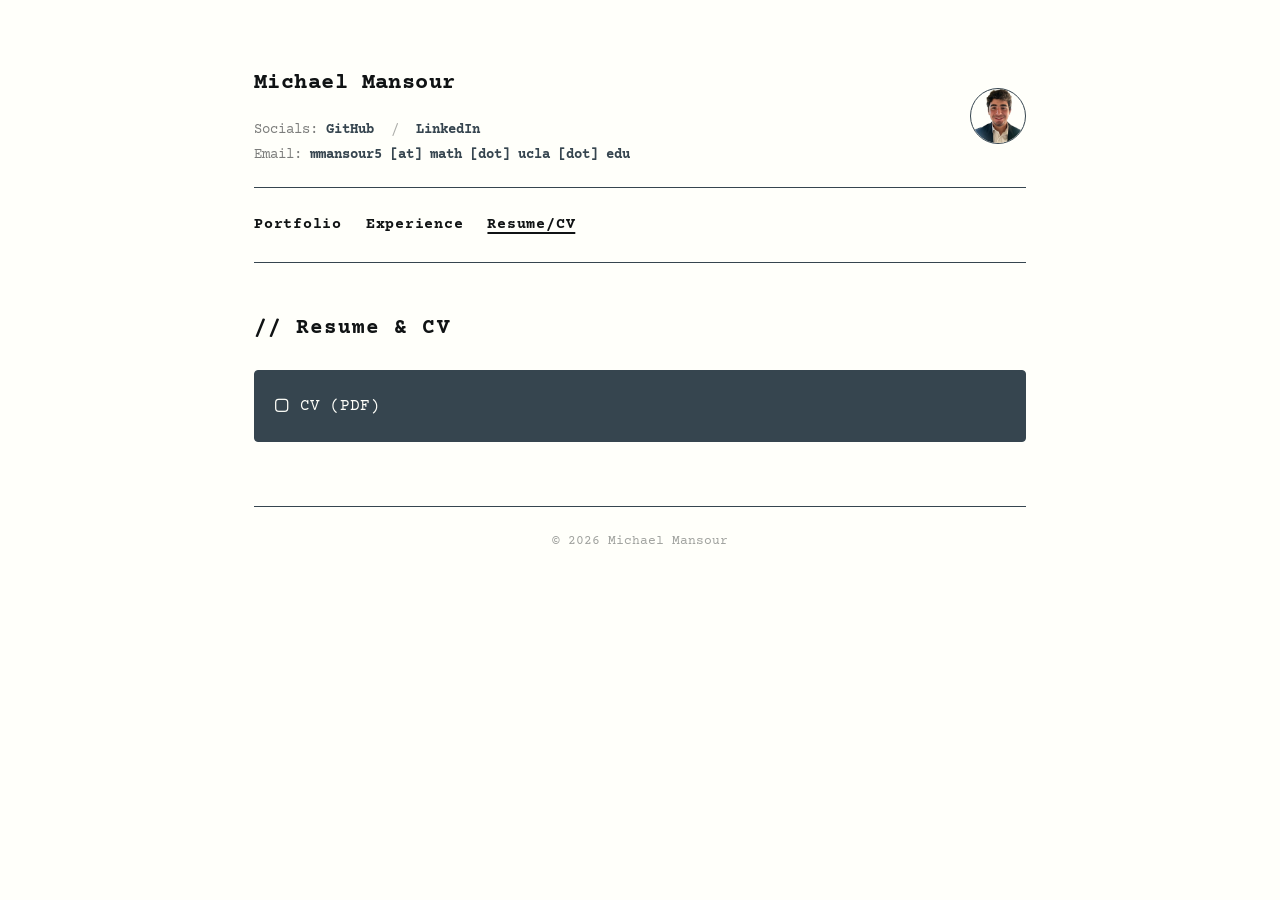
==== cv.html @ 3ddad45c "appended to experience" ====
<!DOCTYPE html>
<html lang="en">
<head>
  <meta charset="UTF-8">
  <meta name="viewport" content="width=device-width, initial-scale=1.0">
  <title>Resume/CV &mdash; Michael Mansour</title>
  <link rel="preconnect" href="https://fonts.googleapis.com">
  <link rel="preconnect" href="https://fonts.gstatic.com" crossorigin>
  <link href="https://fonts.googleapis.com/css2?family=Courier+Prime:ital,wght@0,400;0,700;1,400;1,700&display=swap" rel="stylesheet">
  <link rel="stylesheet" href="style.css">
</head>
<body>
  <div class="container">

    <header class="page-header">
      <div class="page-header-text">
        <a href="index.html" class="page-name">Michael Mansour</a>
        <div class="hero-links visible">
          Socials: <a href="https://github.com/Mike-Mans" target="_blank" rel="noopener">GitHub</a>
          <span class="sep">/</span>
          <a href="https://www.linkedin.com/in/2004-michael-mansour/" target="_blank" rel="noopener">LinkedIn</a>
          <br>
          Email: <a href="mailto:mmansour5@math.ucla.edu">mmansour5 [at] math [dot] ucla [dot] edu</a>
        </div>
      </div>
      <img src="Michael_Mansour.png" alt="Michael Mansour" class="avatar avatar--small">
    </header>

    <nav class="nav">
      <a href="portfolio.html">Portfolio</a>
      <a href="experience.html">Experience</a>
      <a href="cv.html" class="active">Resume/CV</a>
    </nav>

    <main>

      <section class="section">
        <h2>// Resume &amp; CV</h2>
        <div class="doc-links">
          <a href="details.pdf" target="_blank" rel="noopener" class="doc-link">
            <span class="doc-icon">&#9634;</span>
            <span>CV (PDF)</span>
          </a>
        </div>
      </section>

    </main>

    <footer>
      <p>&copy; 2026 Michael Mansour</p>
    </footer>

  </div>

  <script src="script.js"></script>
</body>
</html>
---- style.css ----
/* ── Reset & Base ──────────────────────────────── */
*, *::before, *::after {
  margin: 0;
  padding: 0;
  box-sizing: border-box;
}

html {
  scroll-behavior: smooth;
}

body {
  background: #FFFFFA;
  color: #101314;
  font-family: 'Courier Prime', 'Courier New', monospace;
  line-height: 1.7;
  min-height: 100vh;
}

::selection {
  background: #36454F;
  color: #FFFFFA;
}

/* ── Container ─────────────────────────────────── */
.container {
  max-width: 820px;
  margin: 0 auto;
  padding: 2rem 1.5rem;
}

/* ── Hero / Typewriter ─────────────────────────── */
.hero {
  display: flex;
  flex-direction: column;
  justify-content: center;
  min-height: 60vh;
  padding: 4rem 0 2rem;
}

.hero-row {
  display: flex;
  align-items: center;
  gap: 1.5rem;
  margin-top: 1rem;
}

.hero-text {
  flex: 1;
  min-width: 0;
}

.avatar {
  width: 110px;
  height: 110px;
  border-radius: 50%;
  object-fit: cover;
  border: 1px solid #36454F;
  flex-shrink: 0;
  opacity: 0;
  transition: opacity 0.6s ease;
}

.avatar.visible {
  opacity: 1;
}

.typewriter {
  font-size: clamp(2rem, 6vw, 3.5rem);
  font-weight: 700;
  color: #101314;
  white-space: nowrap;
  overflow: hidden;
  border-right: 0.6ch solid #101314;
  width: fit-content;
  animation: blink-caret 0.75s step-end infinite;
}

.typewriter.done {
  animation: blink-caret 0.75s step-end infinite;
}

.subtitle {
  margin-top: 1rem;
  font-size: 1.1rem;
  color: rgba(16, 19, 20, 0.5);
  opacity: 0;
  transition: opacity 0.6s ease;
}

.subtitle.visible {
  opacity: 1;
}

.hero-links {
  margin-top: 0.6rem;
  font-size: 0.9rem;
  color: rgba(16, 19, 20, 0.55);
  opacity: 0;
  transition: opacity 0.6s ease;
}

.hero-links.visible {
  opacity: 1;
}

.hero-links a {
  color: #36454F;
  text-decoration: none;
  font-weight: 700;
  transition: color 0.2s;
}

.hero-links a:hover {
  color: #101314;
  text-decoration: underline;
}

.hero-links .sep {
  margin: 0 0.55rem;
  color: rgba(16, 19, 20, 0.35);
}

@keyframes blink-caret {
  0%, 100% { border-color: #101314; }
  50% { border-color: transparent; }
}

/* ── Page Header (non-Home pages) ──────────────── */
.page-header {
  display: flex;
  align-items: center;
  justify-content: space-between;
  gap: 1rem;
  padding: 2rem 0 1.25rem;
}

.page-header-text {
  flex: 1;
  min-width: 0;
}

.page-header .page-name {
  display: inline-block;
  font-size: 1.4rem;
  font-weight: 700;
  color: #101314;
  text-decoration: none;
  letter-spacing: 0.02em;
  margin-bottom: 0.4rem;
  transition: color 0.2s;
}

.page-header .page-name:hover {
  color: #36454F;
}

.avatar--small {
  width: 56px;
  height: 56px;
  opacity: 1;
}

/* ── Nav ───────────────────────────────────────── */
.nav {
  display: flex;
  flex-wrap: wrap;
  gap: 1.5rem;
  padding: 1.5rem 0;
  border-top: 1px solid #36454F;
  border-bottom: 1px solid #36454F;
  margin-bottom: 3rem;
  transition: opacity 0.6s ease, transform 0.6s ease;
}

.nav a {
  color: #101314;
  text-decoration: none;
  font-weight: 700;
  font-size: 0.95rem;
  letter-spacing: 0.05em;
  transition: color 0.2s;
}

.nav a:hover {
  color: #36454F;
}

.nav a.active {
  text-decoration: underline;
  text-underline-offset: 4px;
  text-decoration-thickness: 2px;
}

/* ── Sections ──────────────────────────────────── */
.section {
  margin-bottom: 4rem;
}

.section h2 {
  font-size: 1.3rem;
  color: #101314;
  margin-bottom: 1.5rem;
  letter-spacing: 0.05em;
}

/* ── Cards (Projects) ──────────────────────────── */
.card-grid {
  display: grid;
  grid-template-columns: 1fr;
  gap: 1.25rem;
}

.card {
  border: 1px solid #36454F;
  padding: 1.5rem;
  border-radius: 4px;
  background: #36454F;
  transition: border-color 0.2s, transform 0.2s;
}

.card:hover {
  border-color: #101314;
  transform: translateY(-2px);
}

.card h3 {
  color: #FFFFFA;
  margin-bottom: 0.5rem;
  font-size: 1.1rem;
}

.card p {
  font-size: 0.9rem;
  color: rgba(255, 255, 250, 0.7);
  margin-bottom: 0.75rem;
}

.card .link {
  color: #FFFFFA;
  text-decoration: none;
  font-size: 0.85rem;
  font-weight: 700;
}

.card .link:hover {
  text-decoration: underline;
}

/* ── Mini Cards (Other Projects) ───────────────── */
.subsection-heading {
  font-size: 1rem;
  color: rgba(16, 19, 20, 0.55);
  margin: 2.5rem 0 1rem;
  letter-spacing: 0.05em;
  font-weight: 700;
}

.mini-grid {
  display: grid;
  grid-template-columns: 1fr;
  gap: 0.75rem;
}

.mini-card {
  border: 1px solid #36454F;
  padding: 0.9rem 1rem;
  border-radius: 4px;
  background: #FFFFFA;
  transition: border-color 0.2s, transform 0.2s;
}

.mini-card:hover {
  border-color: #101314;
  transform: translateY(-2px);
}

.mini-card h4 {
  color: #101314;
  font-size: 0.95rem;
  margin-bottom: 0.3rem;
}

.mini-card p {
  font-size: 0.8rem;
  color: rgba(16, 19, 20, 0.65);
  line-height: 1.5;
  margin-bottom: 0.4rem;
}

.mini-card .link {
  color: #36454F;
  text-decoration: none;
  font-size: 0.75rem;
  font-weight: 700;
}

.mini-card .link:hover {
  text-decoration: underline;
}

@media (min-width: 600px) {
  .mini-grid {
    grid-template-columns: repeat(3, 1fr);
  }
}

/* ── Timeline (Experience) ─────────────────────── */
.timeline {
  border-left: 2px solid #36454F;
  padding-left: 1.5rem;
}

.timeline-item {
  position: relative;
  margin-bottom: 2rem;
}

.timeline-item::before {
  content: '';
  position: absolute;
  left: -1.75rem;
  top: 0.45rem;
  width: 10px;
  height: 10px;
  background: #36454F;
  border-radius: 50%;
}

.timeline-item .date {
  font-size: 0.8rem;
  color: rgba(16, 19, 20, 0.45);
  letter-spacing: 0.05em;
}

.timeline-item h3 {
  color: #101314;
  font-size: 1.05rem;
  margin: 0.25rem 0 0.15rem;
}

.timeline-item .company {
  color: #36454F;
  font-size: 0.9rem;
  font-weight: 700;
  margin-bottom: 0.35rem;
}

.timeline-item p:not(.company) {
  font-size: 0.9rem;
  color: rgba(16, 19, 20, 0.6);
}

.timeline-item a {
  color: #36454F;
  font-weight: 700;
  text-decoration: underline;
  text-underline-offset: 3px;
  transition: color 0.2s;
}

.timeline-item a:hover {
  color: #101314;
}

/* ── Docs / CV ─────────────────────────────────── */
.doc-links {
  display: flex;
  flex-direction: column;
  gap: 1rem;
}

.doc-link {
  display: flex;
  align-items: center;
  gap: 0.75rem;
  color: #FFFFFA;
  text-decoration: none;
  padding: 1rem 1.25rem;
  border: 1px solid #36454F;
  border-radius: 4px;
  background: #36454F;
  transition: border-color 0.2s;
}

.doc-link:hover {
  border-color: #101314;
}

.doc-icon {
  font-size: 1.4rem;
  color: #FFFFFA;
}

/* ── Socials ───────────────────────────────────── */
.socials-grid {
  display: flex;
  flex-wrap: wrap;
  gap: 1rem;
}

.social-link {
  color: #FFFFFA;
  text-decoration: none;
  padding: 0.75rem 1.25rem;
  border: 1px solid #36454F;
  border-radius: 4px;
  background: #36454F;
  font-weight: 700;
  font-size: 0.9rem;
  transition: border-color 0.2s, color 0.2s;
}

.social-link:hover {
  border-color: #101314;
}

/* ── Footer ────────────────────────────────────── */
footer {
  margin-top: 3rem;
  padding-top: 1.5rem;
  border-top: 1px solid #36454F;
  text-align: center;
  font-size: 0.8rem;
  color: rgba(16, 19, 20, 0.4);
  transition: opacity 0.6s ease;
}

/* ── Utility ───────────────────────────────────── */
.hidden {
  opacity: 0;
  transform: translateY(12px);
  pointer-events: none;
}

/* ── Responsive ────────────────────────────────── */
@media (min-width: 600px) {
  .card-grid {
    grid-template-columns: 1fr 1fr;
  }
}
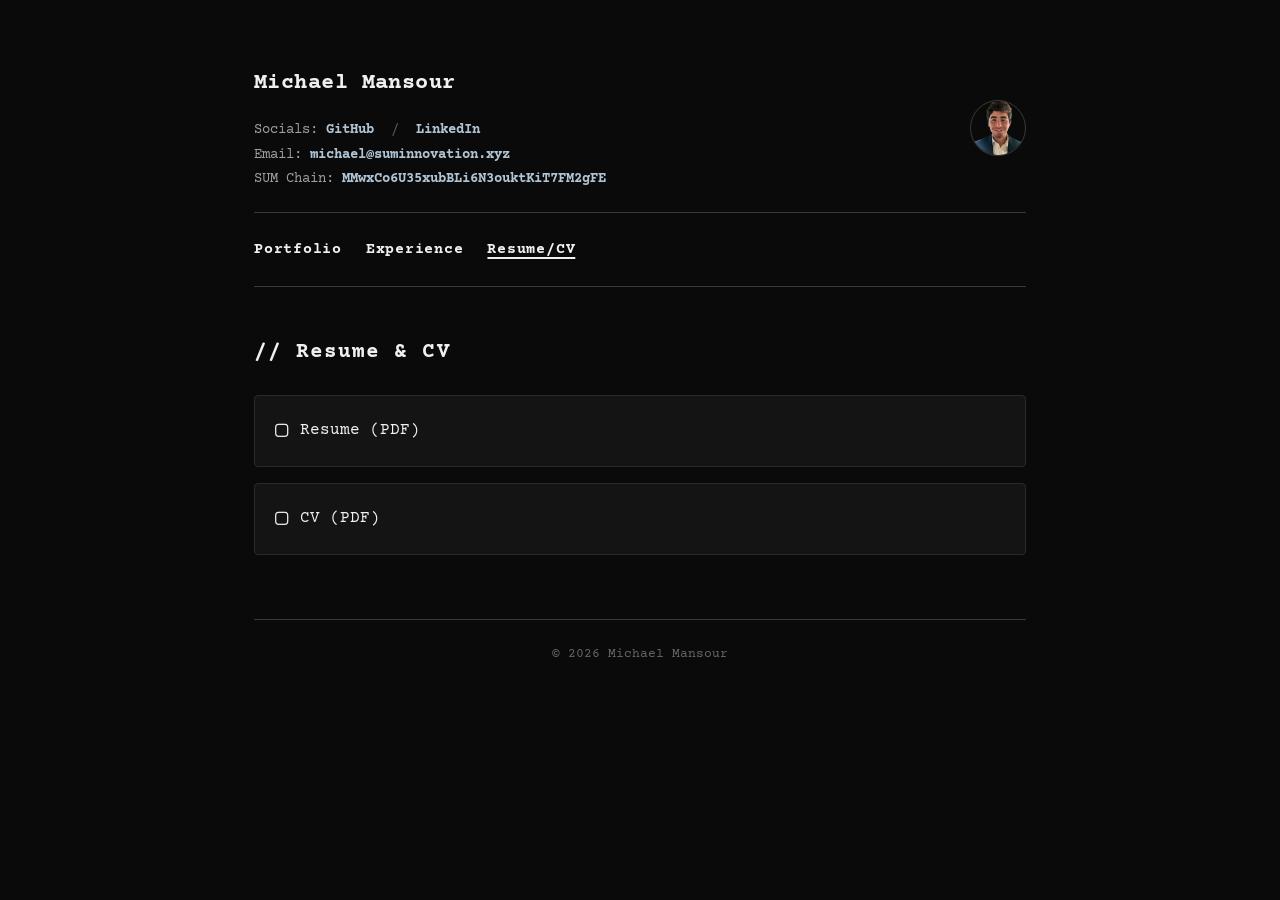
==== commit 6e79e2ae: "add founder-branch: dark theme, sum innovation contact, professional cv, sumailet link" ====
--- a/cv.html
+++ b/cv.html
@@ -20,7 +20,9 @@
           <span class="sep">/</span>
           <a href="https://www.linkedin.com/in/2004-michael-mansour/" target="_blank" rel="noopener">LinkedIn</a>
           <br>
-          Email: <a href="mailto:mmansour5@math.ucla.edu">mmansour5 [at] math [dot] ucla [dot] edu</a>
+          Email: <a href="mailto:michael@suminnovation.xyz">michael@suminnovation.xyz</a>
+          <br>
+          SUM Chain: <a href="https://sumchain.io/" target="_blank" rel="noopener">MMwxCo6U35xubBLi6N3ouktKiT7FM2gFE</a>
         </div>
       </div>
       <img src="Michael_Mansour.png" alt="Michael Mansour" class="avatar avatar--small">
@@ -37,7 +39,11 @@
       <section class="section">
         <h2>// Resume &amp; CV</h2>
         <div class="doc-links">
-          <a href="details.pdf" target="_blank" rel="noopener" class="doc-link">
+          <a href="docs/Resume_Professional.pdf" target="_blank" rel="noopener" class="doc-link">
+            <span class="doc-icon">&#9634;</span>
+            <span>Resume (PDF)</span>
+          </a>
+          <a href="docs/CV_Professional.pdf" target="_blank" rel="noopener" class="doc-link">
             <span class="doc-icon">&#9634;</span>
             <span>CV (PDF)</span>
           </a>
--- a/style.css
+++ b/style.css
@@ -10,16 +10,16 @@
 }
 
 body {
-  background: #FFFFFA;
-  color: #101314;
+  background: #0A0A0A;
+  color: #F0F0F0;
   font-family: 'Courier Prime', 'Courier New', monospace;
   line-height: 1.7;
   min-height: 100vh;
 }
 
 ::selection {
-  background: #36454F;
-  color: #FFFFFA;
+  background: #F0F0F0;
+  color: #0A0A0A;
 }
 
 /* ── Container ─────────────────────────────────── */
@@ -55,7 +55,7 @@
   height: 110px;
   border-radius: 50%;
   object-fit: cover;
-  border: 1px solid #36454F;
+  border: 1px solid #3A3A3A;
   flex-shrink: 0;
   opacity: 0;
   transition: opacity 0.6s ease;
@@ -68,10 +68,10 @@
 .typewriter {
   font-size: clamp(2rem, 6vw, 3.5rem);
   font-weight: 700;
-  color: #101314;
+  color: #F0F0F0;
   white-space: nowrap;
   overflow: hidden;
-  border-right: 0.6ch solid #101314;
+  border-right: 0.6ch solid #F0F0F0;
   width: fit-content;
   animation: blink-caret 0.75s step-end infinite;
 }
@@ -83,7 +83,7 @@
 .subtitle {
   margin-top: 1rem;
   font-size: 1.1rem;
-  color: rgba(16, 19, 20, 0.5);
+  color: rgba(240, 240, 240, 0.55);
   opacity: 0;
   transition: opacity 0.6s ease;
 }
@@ -95,7 +95,7 @@
 .hero-links {
   margin-top: 0.6rem;
   font-size: 0.9rem;
-  color: rgba(16, 19, 20, 0.55);
+  color: rgba(240, 240, 240, 0.65);
   opacity: 0;
   transition: opacity 0.6s ease;
 }
@@ -105,24 +105,25 @@
 }
 
 .hero-links a {
-  color: #36454F;
+  color: #B0C4D4;
   text-decoration: none;
   font-weight: 700;
   transition: color 0.2s;
+  word-break: break-all;
 }
 
 .hero-links a:hover {
-  color: #101314;
+  color: #F0F0F0;
   text-decoration: underline;
 }
 
 .hero-links .sep {
   margin: 0 0.55rem;
-  color: rgba(16, 19, 20, 0.35);
+  color: rgba(240, 240, 240, 0.35);
 }
 
 @keyframes blink-caret {
-  0%, 100% { border-color: #101314; }
+  0%, 100% { border-color: #F0F0F0; }
   50% { border-color: transparent; }
 }
 
@@ -144,7 +145,7 @@
   display: inline-block;
   font-size: 1.4rem;
   font-weight: 700;
-  color: #101314;
+  color: #F0F0F0;
   text-decoration: none;
   letter-spacing: 0.02em;
   margin-bottom: 0.4rem;
@@ -152,7 +153,7 @@
 }
 
 .page-header .page-name:hover {
-  color: #36454F;
+  color: #B0C4D4;
 }
 
 .avatar--small {
@@ -167,14 +168,14 @@
   flex-wrap: wrap;
   gap: 1.5rem;
   padding: 1.5rem 0;
-  border-top: 1px solid #36454F;
-  border-bottom: 1px solid #36454F;
+  border-top: 1px solid #3A3A3A;
+  border-bottom: 1px solid #3A3A3A;
   margin-bottom: 3rem;
   transition: opacity 0.6s ease, transform 0.6s ease;
 }
 
 .nav a {
-  color: #101314;
+  color: #F0F0F0;
   text-decoration: none;
   font-weight: 700;
   font-size: 0.95rem;
@@ -183,7 +184,7 @@
 }
 
 .nav a:hover {
-  color: #36454F;
+  color: #B0C4D4;
 }
 
 .nav a.active {
@@ -199,7 +200,7 @@
 
 .section h2 {
   font-size: 1.3rem;
-  color: #101314;
+  color: #F0F0F0;
   margin-bottom: 1.5rem;
   letter-spacing: 0.05em;
 }
@@ -212,45 +213,65 @@
 }
 
 .card {
-  border: 1px solid #36454F;
+  border: 1px solid #2A2A2A;
   padding: 1.5rem;
   border-radius: 4px;
-  background: #36454F;
+  background: #141414;
   transition: border-color 0.2s, transform 0.2s;
+  overflow: hidden;
+}
+
+.card-images {
+  display: flex;
+  gap: 0.5rem;
+  margin: -1.5rem -1.5rem 1.25rem;
+  padding: 0.75rem;
+  background: rgba(255, 255, 255, 0.04);
+  overflow-x: auto;
+}
+
+.card-images img {
+  height: 180px;
+  width: auto;
+  border-radius: 3px;
+  flex-shrink: 0;
+  object-fit: contain;
+  background: #0A0A0A;
 }
 
 .card:hover {
-  border-color: #101314;
+  border-color: #F0F0F0;
   transform: translateY(-2px);
 }
 
 .card h3 {
-  color: #FFFFFA;
+  color: #F0F0F0;
   margin-bottom: 0.5rem;
   font-size: 1.1rem;
 }
 
 .card p {
   font-size: 0.9rem;
-  color: rgba(255, 255, 250, 0.7);
+  color: rgba(240, 240, 240, 0.7);
   margin-bottom: 0.75rem;
 }
 
 .card .link {
-  color: #FFFFFA;
+  color: #B0C4D4;
   text-decoration: none;
   font-size: 0.85rem;
   font-weight: 700;
 }
 
 .card .link:hover {
+  color: #F0F0F0;
   text-decoration: underline;
 }
 
 /* ── Mini Cards (Other Projects) ───────────────── */
 .subsection-heading {
   font-size: 1rem;
-  color: rgba(16, 19, 20, 0.55);
+  color: rgba(240, 240, 240, 0.55);
   margin: 2.5rem 0 1rem;
   letter-spacing: 0.05em;
   font-weight: 700;
@@ -263,39 +284,40 @@
 }
 
 .mini-card {
-  border: 1px solid #36454F;
+  border: 1px solid #2A2A2A;
   padding: 0.9rem 1rem;
   border-radius: 4px;
-  background: #FFFFFA;
+  background: #141414;
   transition: border-color 0.2s, transform 0.2s;
 }
 
 .mini-card:hover {
-  border-color: #101314;
+  border-color: #F0F0F0;
   transform: translateY(-2px);
 }
 
 .mini-card h4 {
-  color: #101314;
+  color: #F0F0F0;
   font-size: 0.95rem;
   margin-bottom: 0.3rem;
 }
 
 .mini-card p {
   font-size: 0.8rem;
-  color: rgba(16, 19, 20, 0.65);
+  color: rgba(240, 240, 240, 0.65);
   line-height: 1.5;
   margin-bottom: 0.4rem;
 }
 
 .mini-card .link {
-  color: #36454F;
+  color: #B0C4D4;
   text-decoration: none;
   font-size: 0.75rem;
   font-weight: 700;
 }
 
 .mini-card .link:hover {
+  color: #F0F0F0;
   text-decoration: underline;
 }
 
@@ -307,7 +329,7 @@
 
 /* ── Timeline (Experience) ─────────────────────── */
 .timeline {
-  border-left: 2px solid #36454F;
+  border-left: 2px solid #3A3A3A;
   padding-left: 1.5rem;
 }
 
@@ -323,24 +345,24 @@
   top: 0.45rem;
   width: 10px;
   height: 10px;
-  background: #36454F;
+  background: #5A6B78;
   border-radius: 50%;
 }
 
 .timeline-item .date {
   font-size: 0.8rem;
-  color: rgba(16, 19, 20, 0.45);
+  color: rgba(240, 240, 240, 0.5);
   letter-spacing: 0.05em;
 }
 
 .timeline-item h3 {
-  color: #101314;
+  color: #F0F0F0;
   font-size: 1.05rem;
   margin: 0.25rem 0 0.15rem;
 }
 
 .timeline-item .company {
-  color: #36454F;
+  color: #B0C4D4;
   font-size: 0.9rem;
   font-weight: 700;
   margin-bottom: 0.35rem;
@@ -348,11 +370,11 @@
 
 .timeline-item p:not(.company) {
   font-size: 0.9rem;
-  color: rgba(16, 19, 20, 0.6);
+  color: rgba(240, 240, 240, 0.65);
 }
 
 .timeline-item a {
-  color: #36454F;
+  color: #B0C4D4;
   font-weight: 700;
   text-decoration: underline;
   text-underline-offset: 3px;
@@ -360,7 +382,7 @@
 }
 
 .timeline-item a:hover {
-  color: #101314;
+  color: #F0F0F0;
 }
 
 /* ── Docs / CV ─────────────────────────────────── */
@@ -374,55 +396,32 @@
   display: flex;
   align-items: center;
   gap: 0.75rem;
-  color: #FFFFFA;
+  color: #F0F0F0;
   text-decoration: none;
   padding: 1rem 1.25rem;
-  border: 1px solid #36454F;
+  border: 1px solid #2A2A2A;
   border-radius: 4px;
-  background: #36454F;
+  background: #141414;
   transition: border-color 0.2s;
 }
 
 .doc-link:hover {
-  border-color: #101314;
+  border-color: #F0F0F0;
 }
 
 .doc-icon {
   font-size: 1.4rem;
-  color: #FFFFFA;
-}
-
-/* ── Socials ───────────────────────────────────── */
-.socials-grid {
-  display: flex;
-  flex-wrap: wrap;
-  gap: 1rem;
-}
-
-.social-link {
-  color: #FFFFFA;
-  text-decoration: none;
-  padding: 0.75rem 1.25rem;
-  border: 1px solid #36454F;
-  border-radius: 4px;
-  background: #36454F;
-  font-weight: 700;
-  font-size: 0.9rem;
-  transition: border-color 0.2s, color 0.2s;
-}
-
-.social-link:hover {
-  border-color: #101314;
+  color: #F0F0F0;
 }
 
 /* ── Footer ────────────────────────────────────── */
 footer {
   margin-top: 3rem;
   padding-top: 1.5rem;
-  border-top: 1px solid #36454F;
+  border-top: 1px solid #3A3A3A;
   text-align: center;
   font-size: 0.8rem;
-  color: rgba(16, 19, 20, 0.4);
+  color: rgba(240, 240, 240, 0.4);
   transition: opacity 0.6s ease;
 }
 
@@ -432,10 +431,3 @@
   transform: translateY(12px);
   pointer-events: none;
 }
-
-/* ── Responsive ────────────────────────────────── */
-@media (min-width: 600px) {
-  .card-grid {
-    grid-template-columns: 1fr 1fr;
-  }
-}
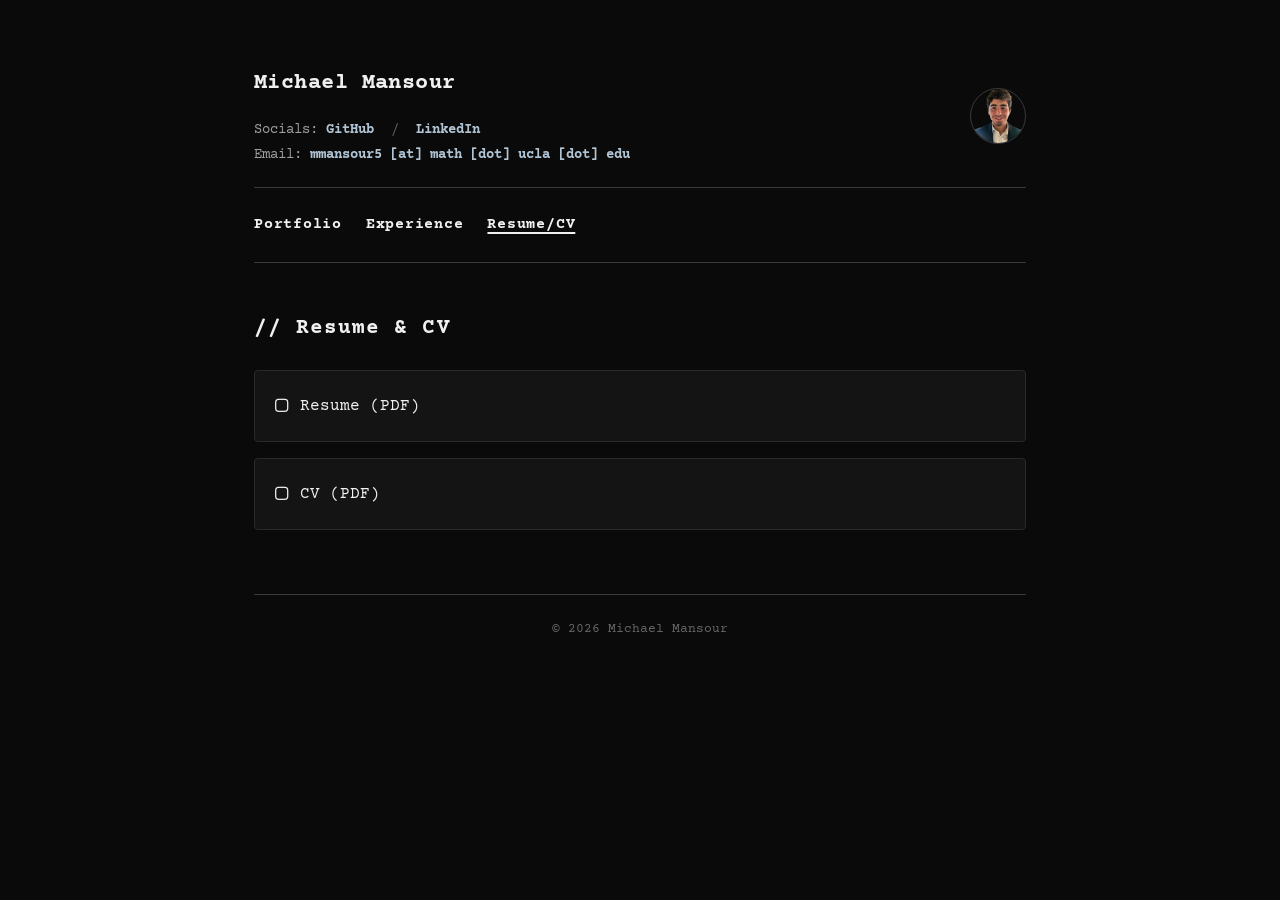
==== commit eff7f10c: "add sumailet link, // portfolio heading, and resume/cv pdfs" ====
--- a/cv.html
+++ b/cv.html
@@ -20,9 +20,7 @@
           <span class="sep">/</span>
           <a href="https://www.linkedin.com/in/2004-michael-mansour/" target="_blank" rel="noopener">LinkedIn</a>
           <br>
-          Email: <a href="mailto:michael@suminnovation.xyz">michael@suminnovation.xyz</a>
-          <br>
-          SUM Chain: <a href="https://sumchain.io/" target="_blank" rel="noopener">MMwxCo6U35xubBLi6N3ouktKiT7FM2gFE</a>
+          Email: <a href="mailto:mmansour5@math.ucla.edu">mmansour5 [at] math [dot] ucla [dot] edu</a>
         </div>
       </div>
       <img src="Michael_Mansour.png" alt="Michael Mansour" class="avatar avatar--small">
@@ -39,11 +37,11 @@
       <section class="section">
         <h2>// Resume &amp; CV</h2>
         <div class="doc-links">
-          <a href="docs/Resume_Professional.pdf" target="_blank" rel="noopener" class="doc-link">
+          <a href="docs/Resume.pdf" target="_blank" rel="noopener" class="doc-link">
             <span class="doc-icon">&#9634;</span>
             <span>Resume (PDF)</span>
           </a>
-          <a href="docs/CV_Professional.pdf" target="_blank" rel="noopener" class="doc-link">
+          <a href="docs/CV.pdf" target="_blank" rel="noopener" class="doc-link">
             <span class="doc-icon">&#9634;</span>
             <span>CV (PDF)</span>
           </a>
